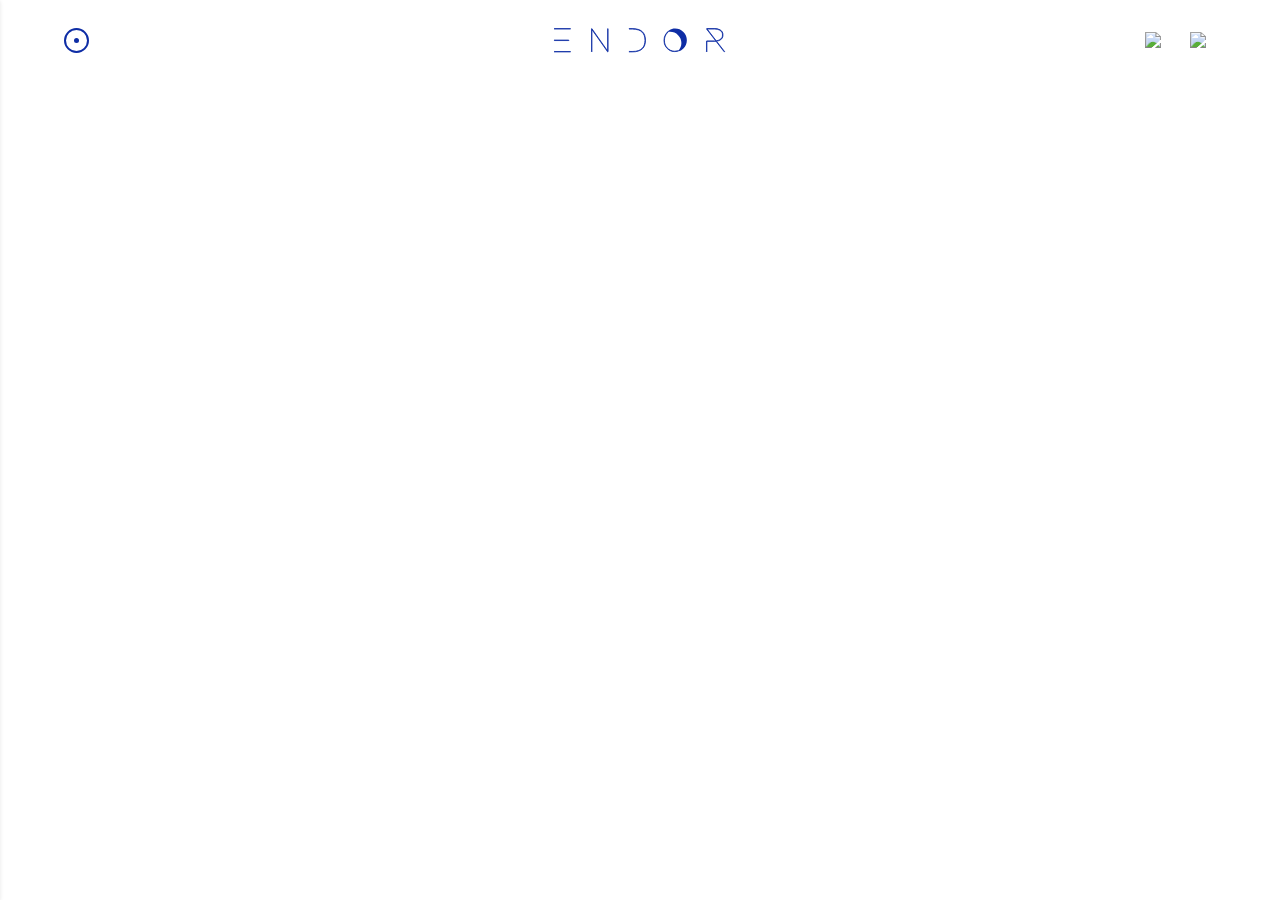
==== trabajos.html @ 8cb15d04 "init trabajos.html" ====
<!DOCTYPE html>
<html lang="en">
<head>
  <meta charset="UTF-8">
  <meta name="viewport" content="width=device-width, initial-scale=1.0">
  <title>Trabajos</title>
  <link rel="stylesheet" href="static/css/styles.css">
</head>
<body>
  <header class="main_nav">
    <div class="cont-menu">
      <div class="circle-one">
        <span class="circle-two"></span>
      </div>
    </div>
    <input class="menu_button-checkbox" type="checkbox">
    <nav class="nav">
      <ul>
        <li><a href="#">Home</a></li>
        <li><a href="#">Team</a></li>
        <li><a href="#">About Us</a></li>
      </ul>
    </nav>
    <img class="logo-endor" src="static/img/logo-endor.svg" />
    <!--modificar barrita de contacto-->
    <div class="nav-contact">
      <a href="/">
        <img class="icon-btn" src="static/img/icon-03.svg" />
      </a>
      <a href="/">
        <img class="icon-btn" src="static/img/icon-02.svg" />
      </a>
    </div>
  </header>

  <main>

  </main>
</body>
</html>
---- static/css/styles.css ----
@import url('https://fonts.googleapis.com/css2?family=Inter:wght@100;200;300;400;500;600;700;800;900&display=swap');

*{
  box-sizing: border-box;
}

/* VARIABLES */

:root{
  --blue: #1e90ff;
  --white: #;
  --gray: #;
  --dark_gray: #2E2E2E;
  --light_gray: #CFCFCF;
  --lighter_gray: #E6E6E6;
}

/* General Styles */

a{
  text-decoration: none;
}


body{
  margin: 0;
  font-family:Inter;
}

header{
  width: 100%;
  height: 80px;
  display: flex;
  align-items: center;
  justify-content: space-between;
  position: fixed;
  z-index: 10;
  background-color:white;
}

header .nav{
  position: absolute;
  z-index: 11;
  top: 0px;
  left: 0px;
  height: 100vh;
  width: 30vw;
  background-color: white;
  padding-top: 100px;
  transform-origin: 0% 0%;
  transform: translate(-100%, 0);
  transition: transform .5s ease-out;
  box-shadow: 0 1px 4px var(--lighter_gray);
}

header input[type="checkbox"]:checked ~ nav{
  transform: none;
}

header .nav ul{
  display: flex;
  flex-direction: column;
  align-items: flex-start;
  height: 100%;
  width: 64%;
  gap: 40px;
  margin: 0 auto;
  padding: 0;
  font-weight: 600;
}

header .nav ul li{
  list-style: none;
}

header .nav ul li a{
  color: var(--dark_gray);
}

.logo-endor{
  width: 200px;
  height: auto;
  margin: 0 auto;
}

.main_nav input[type="checkbox"]{
  position: absolute;
  width: 25px;
  height: 25px;
  margin: 0;
  opacity: 0;
  left: 5%;
  z-index: 100;
  cursor: pointer;
}

.cont-menu{
  position: absolute;
  margin: 0;
  z-index: 15;
  width: 25px;
  height: 25px;
  display: flex;
  justify-content: center;
  align-items: center;
  left: 5%;
}

.circle-one{
  width: 25px;
  height: 25px;
  border: 2px solid #0E2DA5;
  border-radius: 50px;
  display:flex;
  align-items: center;
  justify-content: center;
}

.circle-two{
  width: 5px;
  height: 5px;
  background-color:#0E2DA5;
  border-radius: 30px;
}

.nav-contact{
  display:flex;
  align-items: center;
  justify-content: end;
  position: absolute;
  right: 5%;
}

.nav-contact a{
  width:30px;
  height: 30px;
  margin-left: 15px;
  display: flex;
  align-items: center;
  justify-content: center;
}

.icon-btn{
  width:22px;
}

.cont-all-img{
  width:100%;
  height:100vh;
  padding-top: 80px;
  display: flex;
  flex-direction: column;
  align-items: center;
  justify-content: center;
}

.name-section{
  width:100%;
  height:5vh;
  display: flex;
  align-items: center;
  justify-content: center;
  letter-spacing: 10px;
  font-size: 0.8rem;
  background-color: #e6e6e6;
  color:#4d4d4d;
}


.box-img{
  width:100%;
  height:95vh;
  display: flex;
  align-items: center;
  justify-content: center;
}

.cont-img{
  width: 25%;
  height: 100%;
  display: flex;
  align-items: flex-end;
  position: relative;
}

.info-user{
  width: 100%;
  height: 240px;
  display:flex;
  flex-direction: column;
  justify-content: center;
  align-items: start;
  padding-left:10%;
  color:white;
  z-index: 4;
  background: linear-gradient(#00000000, #1a1a1a);
}

.name-cargo{
  font-size: 0.9rem;
  letter-spacing: 0.5px;
  padding-bottom:15px;
  border-bottom:3px solid white;
  margin: 0;
}

.name-user{
  font-size: 1.5rem;
  font-weight: bold;
  letter-spacing: 1px;
  margin: 20px 0px;
}

.btn-social{
  display: flex;
  align-items: center;
  justify-content: center;
}

.btn-social a{
  width: 25px;
  height: 25px;
  border-radius: 20px;
  margin-right: 15px;
}

.img-user{
  position: absolute;
  width: 100%;
  height: 100%;
  object-fit: cover;
  z-index: 2;
  filter: grayscale(70%);
  transition: filter .1s ease-in;
}

.cont-img:hover{
  .img-user{
    filter: grayscale(0%);
  }

  .info-user{
    background: linear-gradient(#0030a800, #002FA8);
  }
}


/* CONTENT MEMBER ANIMATION */

/* PROBLEMAS AL HACER ESTO SOLO CON CSS:
      - No puedes hacer scroll al presionar el checkbox
      - El z-index del checkbox bloquea el presionar los enlaces de iconos
      - NO VALE LA PENA HACERLO. TESTEADO.
*/

/*
.member-scroll{
  position: absolute;
  display: block;
  width: 100%;
  height: 100%;
}
.member-checkbox{
  position: absolute;
  z-index: 4;
  width: 100%;
  height: 100%;
  margin: 0;
  opacity: 0;
  cursor: pointer;
}

.cont-img .member-checkbox:checked ~ .content-member{
  transform: none;

}

.content-member{
  position: absolute;
  bottom: 0;
  transform: translate(0, 100%);
  transition: transform .5s ease-in-out;
  width: 100vw;
  height: 840px;
  background-color: blueviolet;
}
*/


/* CONTENT MEMBER */

/*
.content-container{
  width: 80%;
  margin: 0 auto;
}
*/




/* FOOTER */


.footer{
  width: 100%;
  height: 300px;
  background-color: #e6e6e6;
  display: flex;
  flex-direction: column;
  align-items: center;
  justify-content: center;
}

.list-contacto{
  width: 80%;
  max-width: 600px;
  display: flex;
  align-items: center;
  justify-content:space-between;
  padding: 0;
}

.list-contacto li{
  list-style: none;
  font-size: 0.8rem;
  color: #4d4d4d;
}

.copyright{
  font-size:0.7rem;
  color: #4d4d4d;
  margin: 0px;
  border-bottom:1px solid #4d4d4d ;
}

.img-logo-contact{
  height: 35px;
}

.container-text-footer{
  display: flex;
  flex-direction: column;
  align-items: center;
  justify-content: center;
  width: 100%;
  margin-top: 30px;
}



@media screen and (max-width: 1000px) {
  .nav{
    background-color: black;
  }
}




/* ESTILOS PAGINA TRABAJOS */
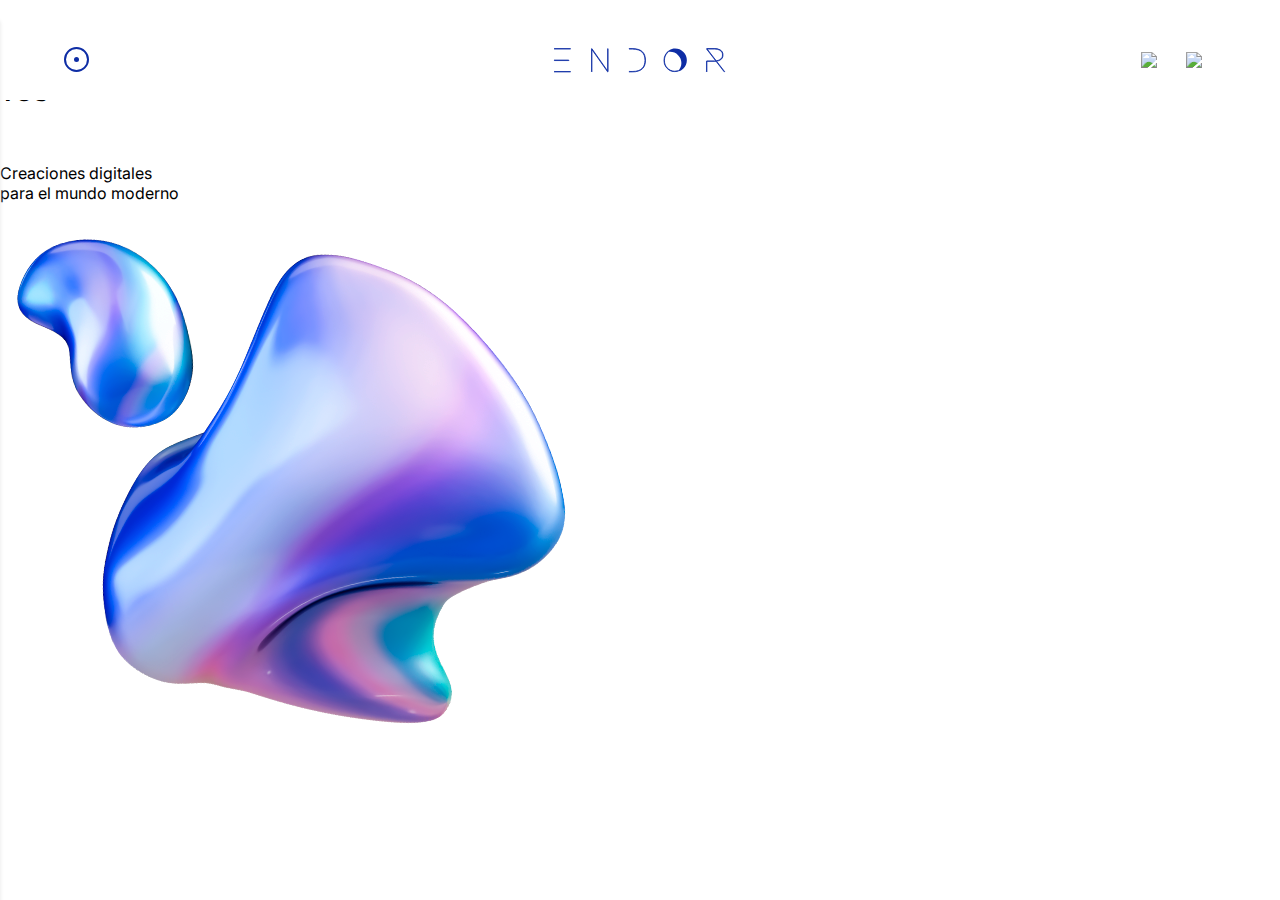
==== commit 66d7c21e: "landing-trabajo" ====
--- a/trabajos.html
+++ b/trabajos.html
@@ -34,7 +34,41 @@
   </header>
 
   <main>
+   <section class="cont-all-img-2">
+    <div class="contenedor-hijo">
+      <div class="proyectos">
+        <h2>PRO<br>YEC<br>TOS</h2>
+        <br>
+        <p>Creaciones digitales<br>
+          para el mundo moderno</p>
+      </div>
+      <div class="imgPro">  
+        <img class="fluido" src="static/img/fluid.png" alt="imagen proyectos">
+      </div>
+    </div>
+    <div class="recuadro">
+      <div class="main-div-article">
+        <div class="column-article">
+          <article></article>
+          <article></article>
+          <article></article>
+        </div>
+        <div class="column-article"> 
+          <article></article>
+          <article></article>
+          <article></article>
+        </div>  
+      </div>
+    </div>
 
+  
+  </section>
   </main>
+<footer></footer>
+
 </body>
-</html>+</html>
+
+
+
+
--- a/static/css/styles.css
+++ b/static/css/styles.css
@@ -7,7 +7,8 @@
 /* VARIABLES */
 
 :root{
-  --blue: #1e90ff;
+  --blue_endor: #0E2DA5;
+  --dark_blue: #00164E;
   --white: #;
   --gray: #;
   --dark_gray: #2E2E2E;
@@ -27,6 +28,9 @@
   font-family:Inter;
 }
 
+
+/* ESTILOS HEADER */
+
 header{
   width: 100%;
   height: 80px;
@@ -38,6 +42,7 @@
   background-color:white;
 }
 
+/* BURGER NAV */
 header .nav{
   position: absolute;
   z-index: 11;
@@ -60,6 +65,7 @@
 header .nav ul{
   display: flex;
   flex-direction: column;
+  justify-content: center;
   align-items: flex-start;
   height: 100%;
   width: 64%;
@@ -74,13 +80,18 @@
 }
 
 header .nav ul li a{
+  font-size: 22px;
+  padding: 5px 10px;
+  transition: all .1s ease-out;
+}
+
+header .nav ul li a:hover{
+  background-color: var(--blue_endor);
+  color: white;
+}
+
+header .nav ul li a{
   color: var(--dark_gray);
-}
-
-.logo-endor{
-  width: 200px;
-  height: auto;
-  margin: 0 auto;
 }
 
 .main_nav input[type="checkbox"]{
@@ -94,6 +105,16 @@
   cursor: pointer;
 }
 
+
+
+
+/* LOGO */
+
+.logo-endor{
+  width: 200px;
+  height: auto;
+  margin: 0 auto;
+}
 .cont-menu{
   position: absolute;
   margin: 0;
@@ -133,16 +154,21 @@
 
 .nav-contact a{
   width:30px;
-  height: 30px;
+  height: auto;
   margin-left: 15px;
   display: flex;
   align-items: center;
   justify-content: center;
 }
 
-.icon-btn{
-  width:22px;
-}
+.nav-contact .icon-btn{
+  width: 100%;
+}
+
+
+
+/* ESTILOS TEAM */
+
 
 .cont-all-img{
   width:100%;
@@ -192,7 +218,9 @@
   align-items: start;
   padding-left:10%;
   color:white;
-  z-index: 4;
+  z-index: 6;
+  opacity: 1;
+  transition: opacity .2s ease-in-out;
   background: linear-gradient(#00000000, #1a1a1a);
 }
 
@@ -215,6 +243,9 @@
   display: flex;
   align-items: center;
   justify-content: center;
+  position: absolute;
+  z-index: 6;
+  bottom: 35px;
 }
 
 .btn-social a{
@@ -245,6 +276,111 @@
 }
 
 
+/* MEMBER INFO */
+
+.member-view{
+  position: absolute;
+  top: 0;
+  left: 0;
+  width: 100%;
+  height: 100%;
+  z-index: 5;
+  background-image: linear-gradient(var(--blue_endor), var(--dark_blue));
+  color: white;
+  text-align: center;
+  display: flex;
+  opacity: 0;
+  transition: opacity .2s ease-in-out;
+  flex-direction: column;
+  align-items: center;
+  justify-content: space-around;
+}
+
+.member-role{
+  position: relative;
+  width: 70%;
+}
+
+.member-role .member-role-title{
+  width: auto;
+  font-size: 20px;
+  padding-bottom: 10px;
+  border-bottom: 3px solid white;
+  margin-bottom: 0;
+  display: inline-block;
+}
+
+.member-role .member-name{
+  font-size: 32px;
+  margin: 10px 0;
+  font-weight: 600;
+}
+
+.member-role .btn-social{
+  bottom: -30px;
+  width: 100%;
+  gap: 10px;
+}
+
+.member-role .btn-social a{
+  margin: 0;
+}
+
+.member-info{
+  display: flex;
+  flex-direction: column;
+  align-items: center;
+}
+
+.member-info .member-info-section{
+  margin: 10px 0;
+}
+
+.member-info .label1{
+  font-size: 14px;
+  margin: 2px 0;
+}
+.member-info .label2{
+  font-size: 18px;
+  font-weight: 600;
+  margin: 4px 0;
+}
+
+.member-info .member-info-tags{
+  margin: 20px 0;
+  width: 100%;
+  font-size: 12px;
+  font-weight: 600;
+  display: flex;
+  gap: 15px;
+}
+
+.member-info-tags .tag{
+  padding: 5px 10px;
+  border: 1px solid white;
+  border-radius: 7px;
+}
+
+
+.cont-img input[type="checkbox"]:checked ~ .member-view{
+  opacity: 1;
+}
+
+.cont-img input[type="checkbox"]:checked ~ .info-user{
+  opacity: 0;
+}
+
+.member-checkbox{
+  position: absolute;
+  z-index: 6;
+  width: 100%;
+  height: 100%;
+  margin: 0;
+  opacity: 0;
+  cursor: pointer;
+}
+
+
 /* CONTENT MEMBER ANIMATION */
 
 /* PROBLEMAS AL HACER ESTO SOLO CON CSS:
@@ -254,22 +390,6 @@
 */
 
 /*
-.member-scroll{
-  position: absolute;
-  display: block;
-  width: 100%;
-  height: 100%;
-}
-.member-checkbox{
-  position: absolute;
-  z-index: 4;
-  width: 100%;
-  height: 100%;
-  margin: 0;
-  opacity: 0;
-  cursor: pointer;
-}
-
 .cont-img .member-checkbox:checked ~ .content-member{
   transform: none;
 
@@ -286,7 +406,6 @@
 }
 */
 
-
 /* CONTENT MEMBER */
 
 /*
@@ -349,9 +468,54 @@
 
 
 
-@media screen and (max-width: 1000px) {
-  .nav{
-    background-color: black;
+@media (max-width: 835px) {
+  .main_nav .nav{
+    width: 50vw;
+  }
+
+  .box-img{
+    flex-wrap: wrap;
+  }
+
+  .cont-img{
+    width: 50%;
+  }
+
+
+}
+
+@media (max-width: 430px) {
+
+  .main_nav .nav{
+    width: 100vw;
+  }
+
+  .cont-all-img{
+    padding-top: 80px;
+    height: auto;
+  }
+
+  .cont-img{
+    width: 100%;
+    height: 500px;
+  }
+
+  .logo-endor{
+    width: 130px;
+  }
+
+  .nav-contact a{
+    width: 20px;
+  }
+
+  .nav-contact a .icon-btn{
+    width: 100%;
+  }
+}
+
+@media (max-width: 310px){
+  .logo-endor{
+    width: 100px;
   }
 }
 
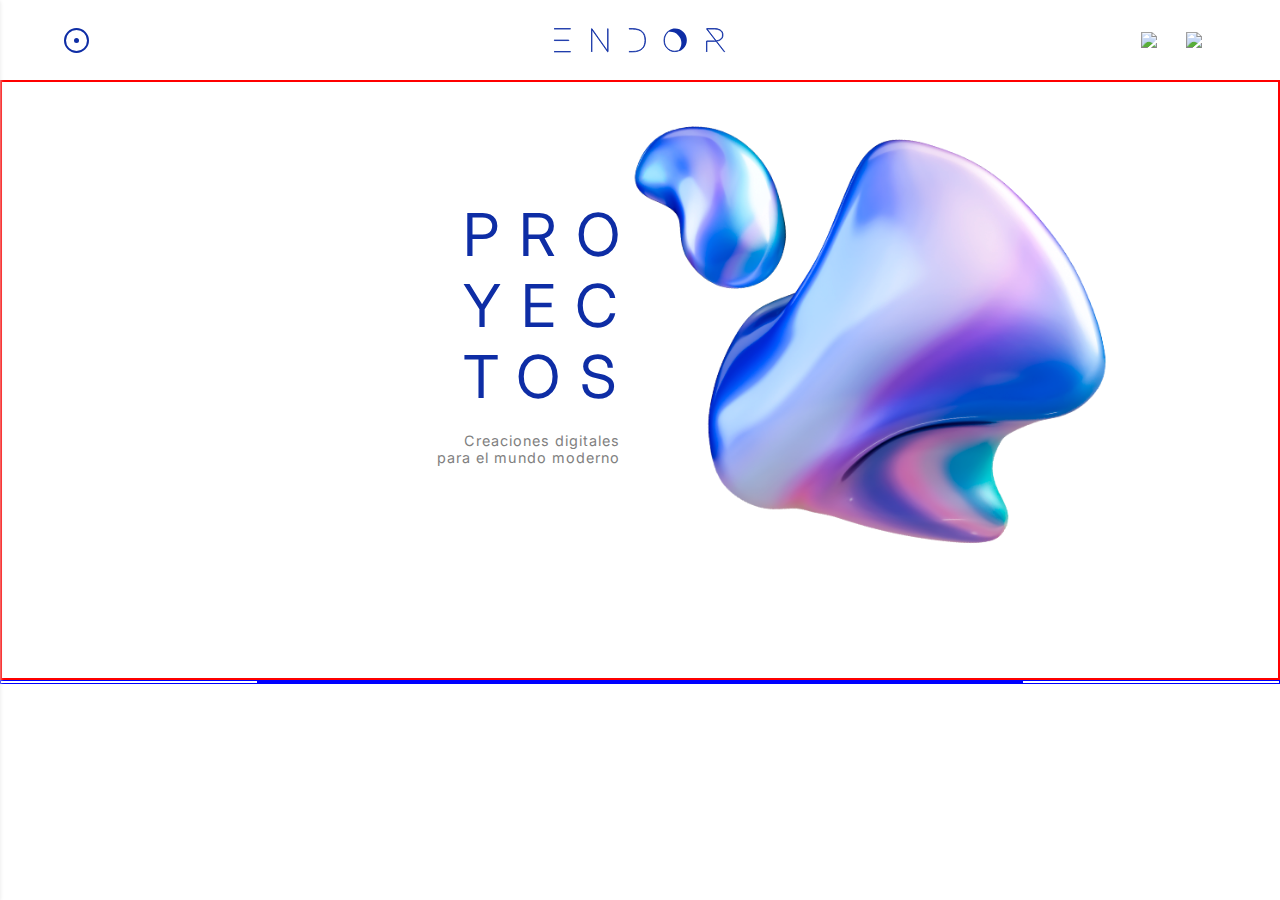
==== commit bb9e8f2a: "Retoques finales" ====
--- a/trabajos.html
+++ b/trabajos.html
@@ -17,18 +17,18 @@
     <nav class="nav">
       <ul>
         <li><a href="#">Home</a></li>
-        <li><a href="#">Team</a></li>
-        <li><a href="#">About Us</a></li>
+        <li><a href="index.html">Team</a></li>
+        <li><a href="trabajos.html">Trabajos</a></li>
       </ul>
     </nav>
-    <img class="logo-endor" src="static/img/logo-endor.svg" />
+    <img class="logo-endor" src="./static/img/logo-endor.svg" />
     <!--modificar barrita de contacto-->
     <div class="nav-contact">
       <a href="/">
-        <img class="icon-btn" src="static/img/icon-03.svg" />
+        <img class="icon-btn" src="./static/img/icon-03.svg" />
       </a>
       <a href="/">
-        <img class="icon-btn" src="static/img/icon-02.svg" />
+        <img class="icon-btn" src="./static/img/icon-02.svg" />
       </a>
     </div>
   </header>
--- a/static/css/styles.css
+++ b/static/css/styles.css
@@ -276,6 +276,7 @@
 }
 
 
+
 /* MEMBER INFO */
 
 .member-view{
@@ -524,3 +525,84 @@
 
 /* ESTILOS PAGINA TRABAJOS */
 
+.cont-all-img-2{
+  width: 100%;
+  display: flex; 
+  flex-direction: column;
+  align-items: center;
+  justify-content: center;
+  padding-top: 80px;
+
+}
+
+.contenedor-hijo{
+  width: 100%;
+  height: 600px;
+  display: flex;
+  align-items: start;
+  justify-content: center;
+  border: 2px solid red;
+  color: #E6E6E6;
+}
+
+.proyectos{
+  width: 50%;
+  height: 500px;
+  display: flex;
+  flex-direction: column;
+  align-items: end;
+  justify-content: center;
+  
+}
+
+.proyectos h2{
+  font-size: 3.7rem;
+  letter-spacing: 20px;
+  color:  #0E2DA5;
+  font-weight: normal;
+  margin: 0px;
+}
+
+.proyectos p{
+  font-size: 0.9rem;
+  text-align: right;
+  margin: 0px;
+  margin-right: 20px;
+  letter-spacing: 1px;
+  color: grey;
+}
+  
+
+
+.imgPro{
+  width: 50%;
+  height: 500px;
+  display: flex;
+  align-items: center;
+  justify-content: start;
+}
+
+.fluido{
+  width: 90%;
+  max-width: 500px;
+  margin-left: -20px;
+
+}
+
+.recuadro{
+  width:100%;
+  display: flex;
+  align-items: center;
+  justify-content: center;
+  border: 1px solid blue;
+
+}
+
+.main-div-article{
+  width: 60%;
+  border: 1px solid blue;
+  background-color: black;
+  flex-direction: row;
+}
+
+
